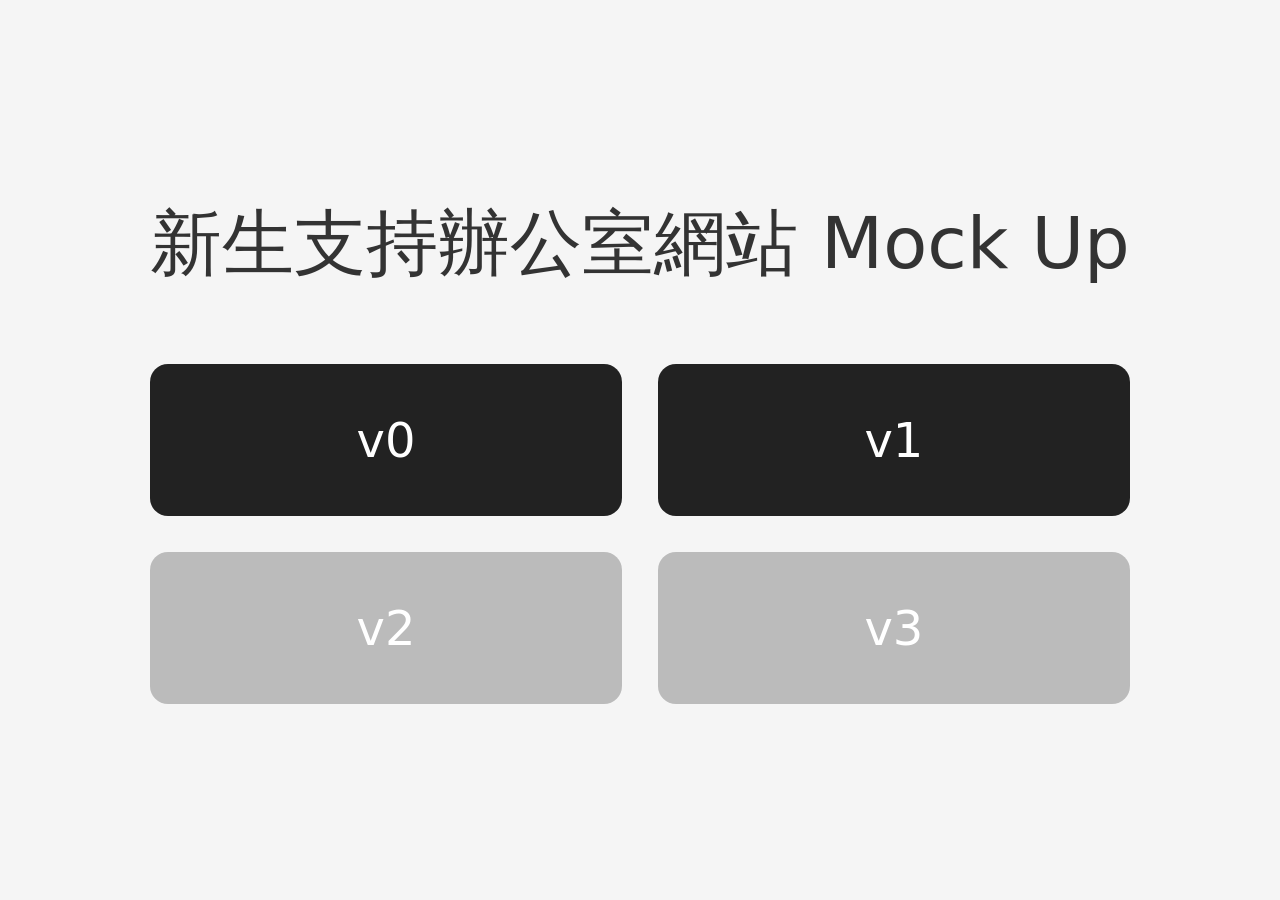
==== index.html @ 19abb7a5 "Add v1 site and link from version picker Co-Authored-By: Claude Opus 4.7 (1M context) <noreply@anthr" ====
<!DOCTYPE html>
<html lang="en">
<head>
  <meta charset="UTF-8">
  <meta name="viewport" content="width=device-width, initial-scale=1.0">
  <title>junior-site — versions</title>
  <style>
    :root {
      color-scheme: light dark;
      font-family: system-ui, -apple-system, "Segoe UI", sans-serif;
    }
    html {
      font-size: 300%;
    }
    body {
      margin: 0;
      min-height: 100vh;
      display: grid;
      place-items: center;
      background: #f5f5f5;
    }
    main {
      text-align: center;
      padding: 2rem;
      max-width: 30rem;
    }
    h1 {
      font-size: 1.5rem;
      font-weight: 500;
      margin: 0 0 1.5rem;
      color: #333;
    }
    .buttons {
      display: grid;
      grid-template-columns: repeat(2, 1fr);
      gap: 0.75rem;
    }
    a.btn, button.btn {
      display: inline-block;
      padding: 1rem 2rem;
      font-size: 1rem;
      font-family: inherit;
      text-decoration: none;
      color: #fff;
      background: #222;
      border: none;
      border-radius: 0.375rem;
      cursor: pointer;
      transition: background 0.15s ease;
    }
    a.btn:hover {
      background: #444;
    }
    button.btn:disabled,
    a.btn.disabled {
      background: #bbb;
      cursor: not-allowed;
      pointer-events: none;
    }
    .warning {
      display: none;
      margin: 0 0 1.5rem;
      padding: 0.875rem 1rem;
      border-radius: 0.375rem;
      background: #fff4d6;
      border: 1px solid #e6c870;
      color: #5a4400;
      font-size: 0.9rem;
      text-align: left;
      line-height: 1.5;
    }
    .warning code {
      background: rgba(0, 0, 0, 0.08);
      padding: 0.1rem 0.35rem;
      border-radius: 0.25rem;
      font-size: 0.85em;
    }
    body.no-server .warning {
      display: block;
    }
    body.no-server a.btn {
      background: #bbb;
      cursor: not-allowed;
      pointer-events: none;
    }
  </style>
</head>
<body>
  <main>
    <h1>新生支持辦公室網站 Mock Up</h1>
    <div class="warning" role="alert">
      <strong>No server detected.</strong><br>
      v0 needs a static HTTP server (it uses <code>fetch()</code> for JSON).
      Start it with:
      <pre style="margin:0.5rem 0 0;"><code>python3 serve.py</code></pre>
      then open <code>http://localhost:8000/</code>.
    </div>
    <div class="buttons">
      <a class="btn" href="v0/site/index.html">v0</a>
      <a class="btn" href="v1/site/index.html">v1</a>
      <button class="btn" disabled>v2</button>
      <button class="btn" disabled>v3</button>
    </div>
  </main>
  <script>
    if (location.protocol === "file:") {
      document.body.classList.add("no-server");
    }
  </script>
</body>
</html>
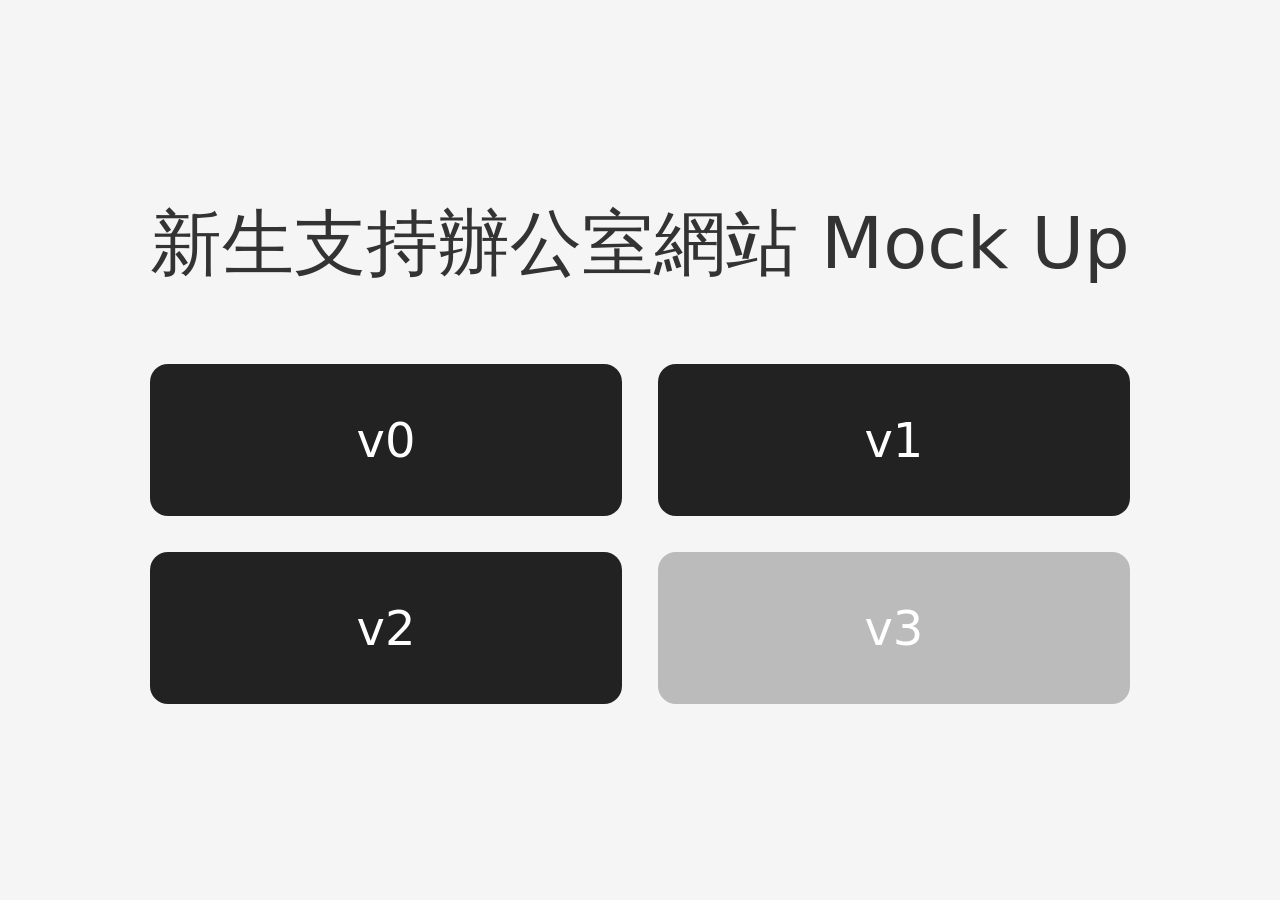
==== commit bbb1d0f1: "Add v2 site and link from version picker Co-Authored-By: Claude Opus 4.7 (1M context) <noreply@anthr" ====
--- a/index.html
+++ b/index.html
@@ -98,7 +98,7 @@
     <div class="buttons">
       <a class="btn" href="v0/site/index.html">v0</a>
       <a class="btn" href="v1/site/index.html">v1</a>
-      <button class="btn" disabled>v2</button>
+      <a class="btn" href="v2/site/index.html">v2</a>
       <button class="btn" disabled>v3</button>
     </div>
   </main>
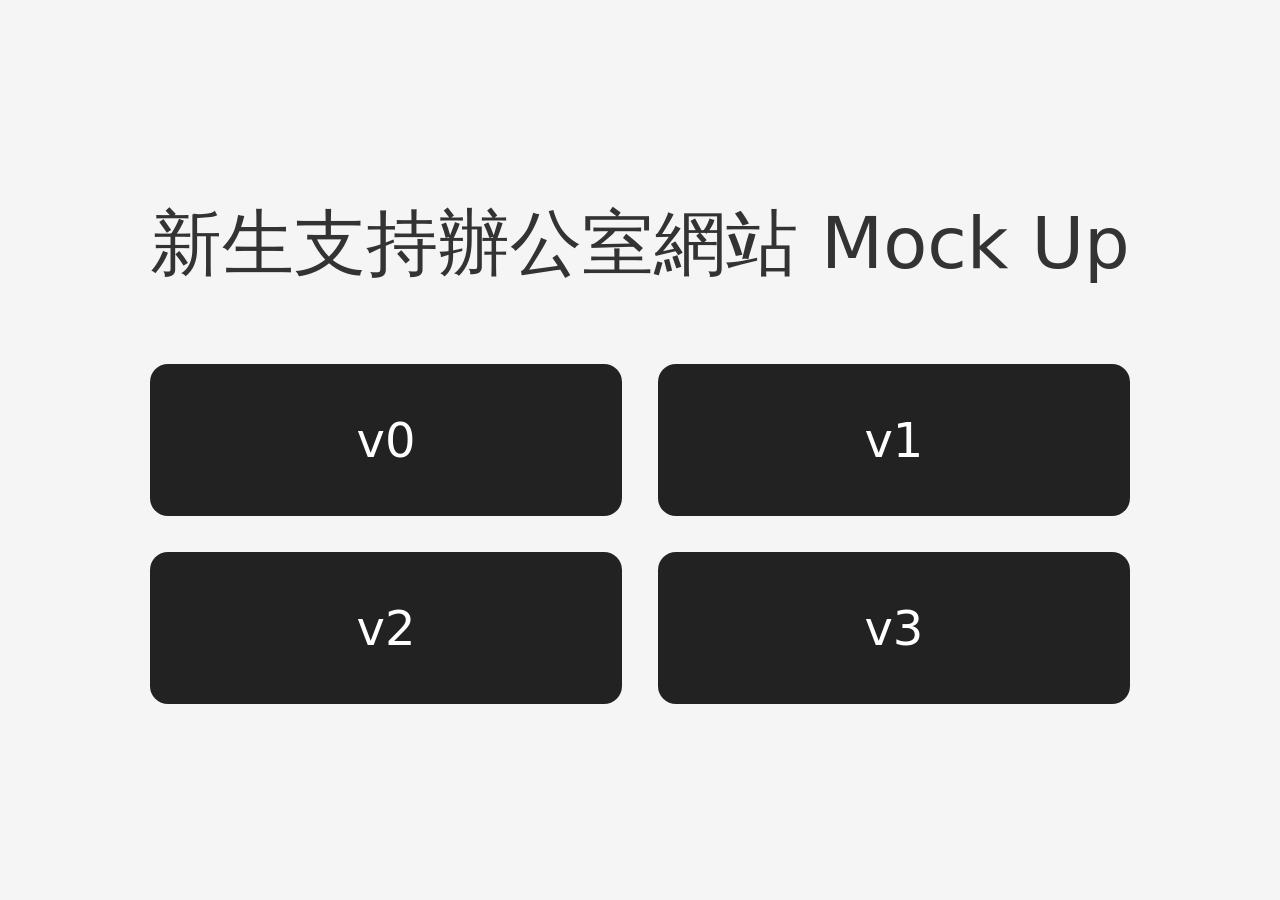
==== commit d762b641: "Add v3 site with cinematic dark aesthetic Scroll-driven 7-scene rebuild of the 新生支持辦公室 site under th" ====
--- a/index.html
+++ b/index.html
@@ -99,7 +99,7 @@
       <a class="btn" href="v0/site/index.html">v0</a>
       <a class="btn" href="v1/site/index.html">v1</a>
       <a class="btn" href="v2/site/index.html">v2</a>
-      <button class="btn" disabled>v3</button>
+      <a class="btn" href="v3/site/index.html">v3</a>
     </div>
   </main>
   <script>
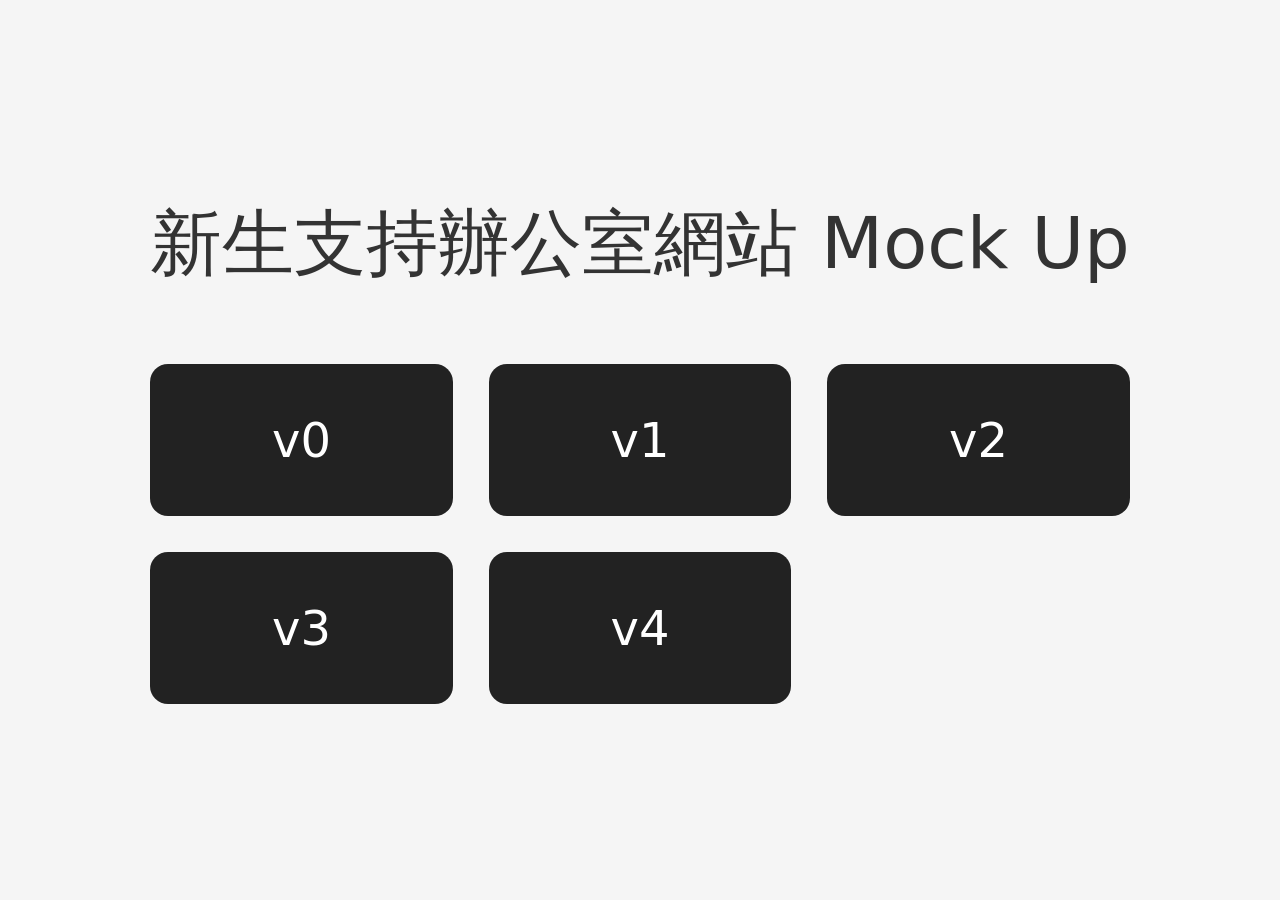
==== commit 24ce9bee: "Add v4: Stanford-style banded site in NCKU CIS palette - v4/site implements the original 新生支持辦公室 in " ====
--- a/index.html
+++ b/index.html
@@ -32,7 +32,7 @@
     }
     .buttons {
       display: grid;
-      grid-template-columns: repeat(2, 1fr);
+      grid-template-columns: repeat(3, 1fr);
       gap: 0.75rem;
     }
     a.btn, button.btn {
@@ -100,6 +100,7 @@
       <a class="btn" href="v1/site/index.html">v1</a>
       <a class="btn" href="v2/site/index.html">v2</a>
       <a class="btn" href="v3/site/index.html">v3</a>
+      <a class="btn" href="v4/site/index.html">v4</a>
     </div>
   </main>
   <script>
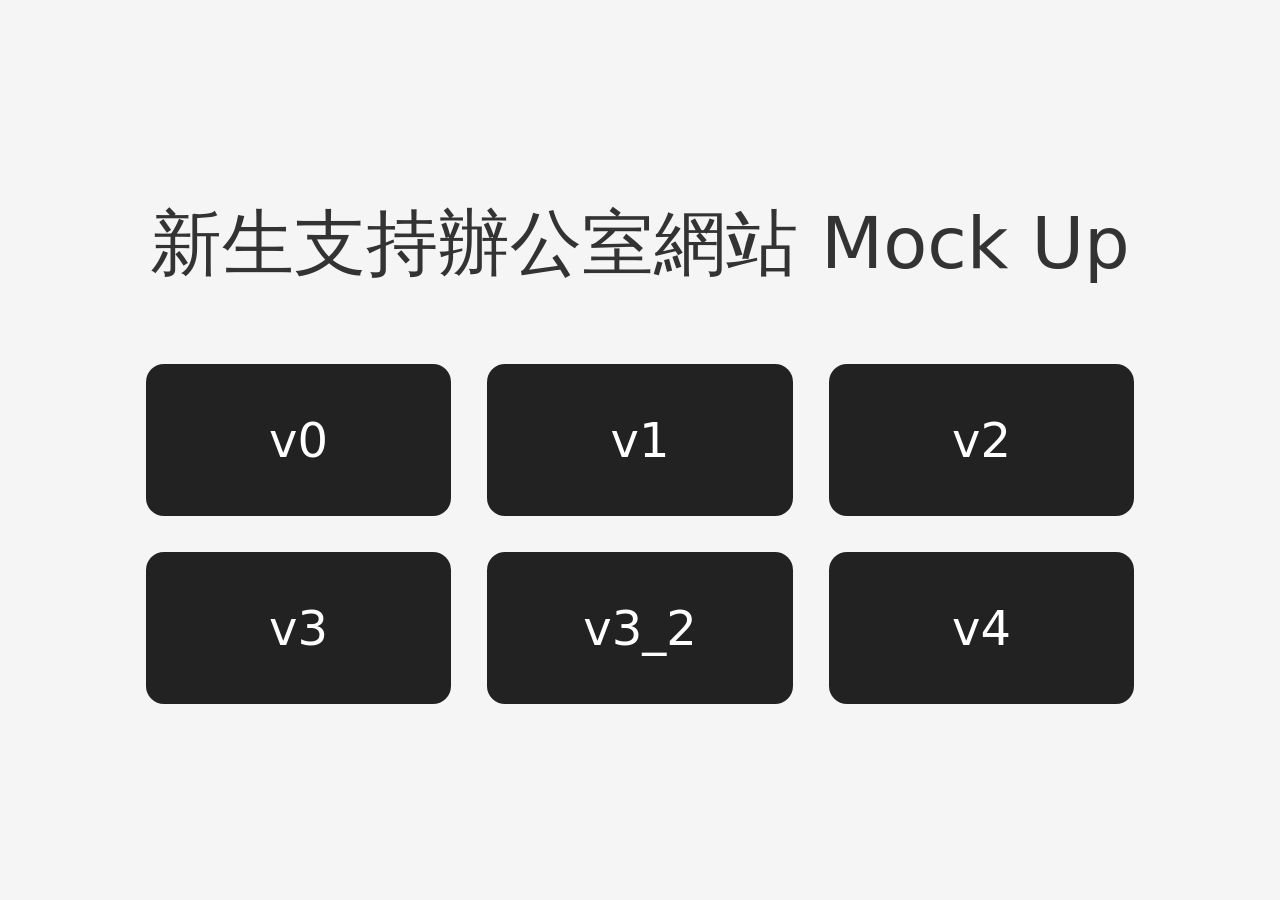
==== commit cd74c9ab: "Add v3_2: red-themed redesign of v3 with v0's Chinese font stack Bands v3's white-majority layout wi" ====
--- a/index.html
+++ b/index.html
@@ -100,6 +100,7 @@
       <a class="btn" href="v1/site/index.html">v1</a>
       <a class="btn" href="v2/site/index.html">v2</a>
       <a class="btn" href="v3/site/index.html">v3</a>
+      <a class="btn" href="v3_2/site/index.html">v3_2</a>
       <a class="btn" href="v4/site/index.html">v4</a>
     </div>
   </main>
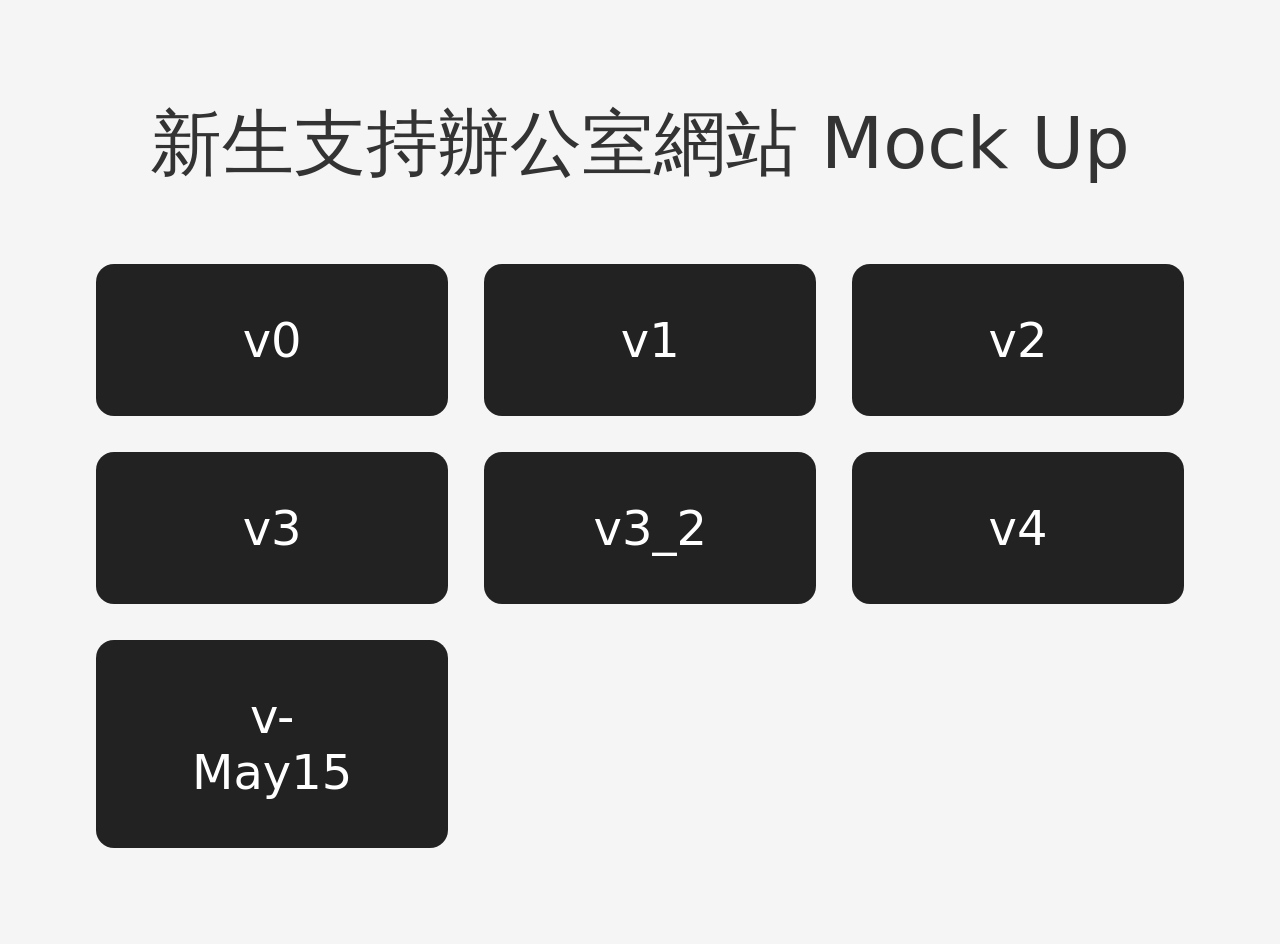
==== commit ef10ee4a: "Wire v-May15 into the root version picker Adds the v-May15 button to the landing page alongside v0-v" ====
--- a/index.html
+++ b/index.html
@@ -102,6 +102,7 @@
       <a class="btn" href="v3/site/index.html">v3</a>
       <a class="btn" href="v3_2/site/index.html">v3_2</a>
       <a class="btn" href="v4/site/index.html">v4</a>
+      <a class="btn" href="v-May15/site/index.html">v-May15</a>
     </div>
   </main>
   <script>
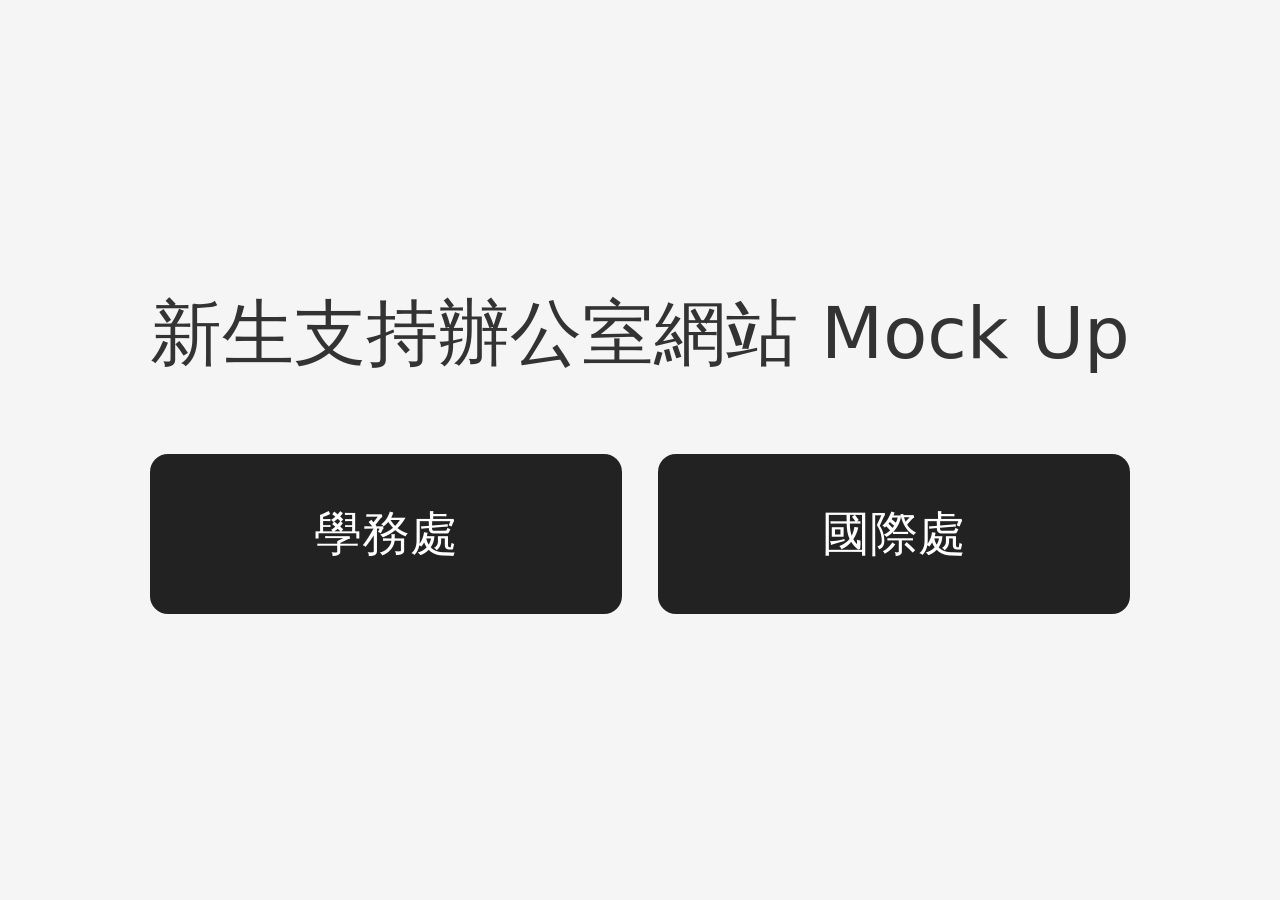
==== commit 314018cb: "Add two-tier landing: 學務處 (existing versions) and 國際處 (placeholder) Root index.html now offers two b" ====
--- a/index.html
+++ b/index.html
@@ -3,7 +3,7 @@
 <head>
   <meta charset="UTF-8">
   <meta name="viewport" content="width=device-width, initial-scale=1.0">
-  <title>junior-site — versions</title>
+  <title>junior-site</title>
   <style>
     :root {
       color-scheme: light dark;
@@ -32,7 +32,7 @@
     }
     .buttons {
       display: grid;
-      grid-template-columns: repeat(3, 1fr);
+      grid-template-columns: repeat(2, 1fr);
       gap: 0.75rem;
     }
     a.btn, button.btn {
@@ -51,64 +51,18 @@
     a.btn:hover {
       background: #444;
     }
-    button.btn:disabled,
-    a.btn.disabled {
-      background: #bbb;
-      cursor: not-allowed;
-      pointer-events: none;
-    }
-    .warning {
-      display: none;
-      margin: 0 0 1.5rem;
-      padding: 0.875rem 1rem;
-      border-radius: 0.375rem;
-      background: #fff4d6;
-      border: 1px solid #e6c870;
-      color: #5a4400;
-      font-size: 0.9rem;
-      text-align: left;
-      line-height: 1.5;
-    }
-    .warning code {
-      background: rgba(0, 0, 0, 0.08);
-      padding: 0.1rem 0.35rem;
-      border-radius: 0.25rem;
-      font-size: 0.85em;
-    }
-    body.no-server .warning {
-      display: block;
-    }
-    body.no-server a.btn {
-      background: #bbb;
-      cursor: not-allowed;
-      pointer-events: none;
+    button.btn:hover {
+      background: #444;
     }
   </style>
 </head>
 <body>
   <main>
     <h1>新生支持辦公室網站 Mock Up</h1>
-    <div class="warning" role="alert">
-      <strong>No server detected.</strong><br>
-      v0 needs a static HTTP server (it uses <code>fetch()</code> for JSON).
-      Start it with:
-      <pre style="margin:0.5rem 0 0;"><code>python3 serve.py</code></pre>
-      then open <code>http://localhost:8000/</code>.
-    </div>
     <div class="buttons">
-      <a class="btn" href="v0/site/index.html">v0</a>
-      <a class="btn" href="v1/site/index.html">v1</a>
-      <a class="btn" href="v2/site/index.html">v2</a>
-      <a class="btn" href="v3/site/index.html">v3</a>
-      <a class="btn" href="v3_2/site/index.html">v3_2</a>
-      <a class="btn" href="v4/site/index.html">v4</a>
-      <a class="btn" href="v-May15/site/index.html">v-May15</a>
+      <a class="btn" href="academic/index.html">學務處</a>
+      <button class="btn" type="button">國際處</button>
     </div>
   </main>
-  <script>
-    if (location.protocol === "file:") {
-      document.body.classList.add("no-server");
-    }
-  </script>
 </body>
 </html>
